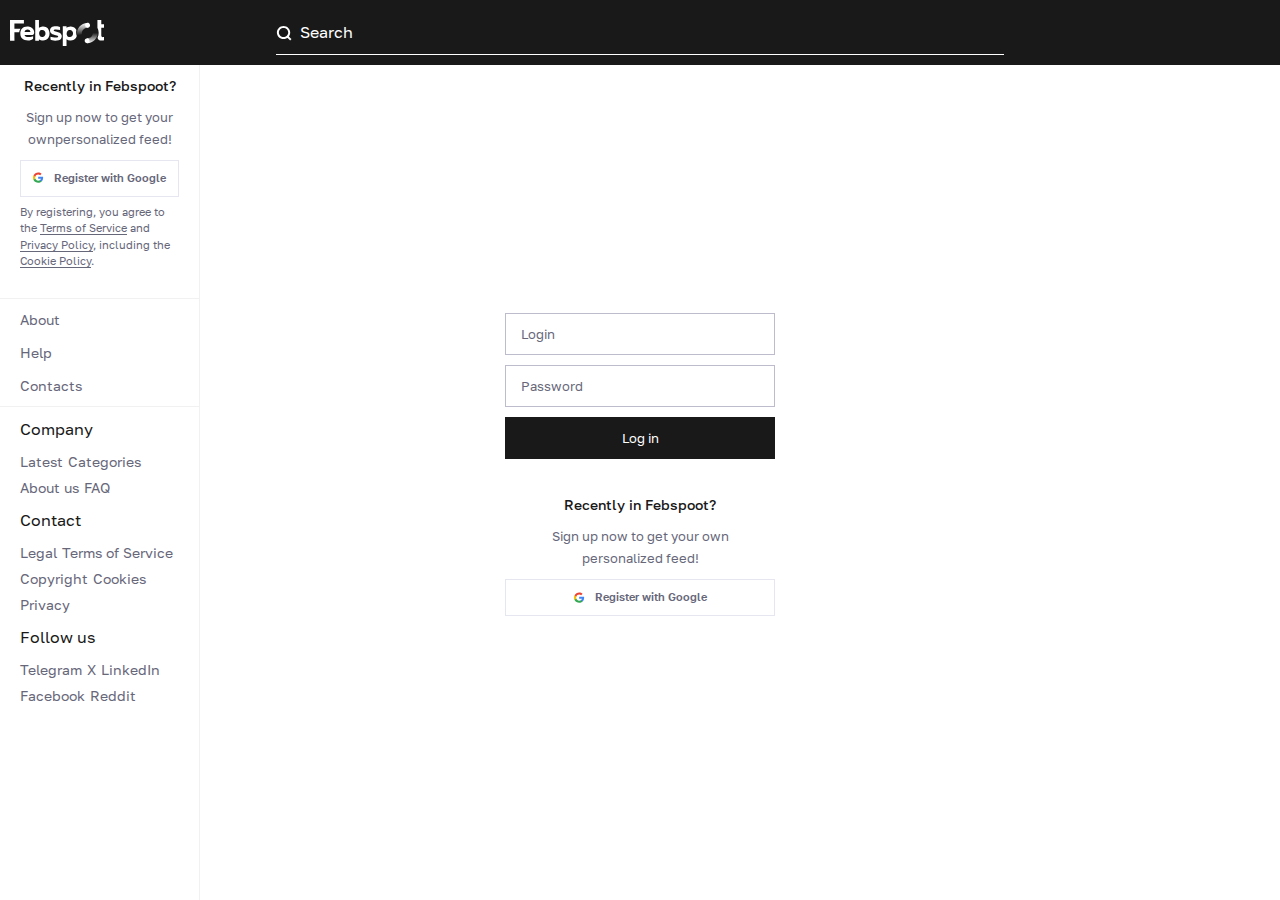
==== login.html @ 8e6cb20e "Add files via upload" ====
<!doctype html>
<html lang="en">

<head>
    <meta charset="UTF-8">
    <meta name="viewport" content="width=device-width,initial-scale=1">
    <title>Login</title>
    <link rel="icon" type="image/x-icon" href="b16eb7ffe5e3a960e2a5.ico">
    <meta name="msapplication-TileColor" content="#da532c">
    <meta name="theme-color" content="#ffffff">
    <script defer="defer" src="login.js"></script>
    <link href="main.css" rel="stylesheet">
</head>

<body class="screen-page">
    <header class="header">
        <div class="container">
            <div class="header__body"><a class="header__logo" href="/" title="Febspot"><img
                        src="1afcc988f46748dfe86b.svg" alt="Febspot"></a>
                <form class="search header__search" title="Search"><img class="search__icon"
                        src="3fe6dd05ca0e78d6ff20.svg" alt="Febspot"> <input class="search__input" placeholder="Search">
                </form><button class="hamburger-button header__hamburger" title="Menu"><span
                        class="hamburger-line"></span> <span class="hamburger-line"></span> <span
                        class="hamburger-line"></span></button>
            </div>
        </div>
    </header>
    <aside class="aside">
        <div class="navigation aside__top">
            <div class="aside-info navigation__aside-info">
                <div class="login__recently">Recently in Febspoot?</div>
                <div class="login__text">Sign up now to get your own<br>personalized feed!</div><a
                    class="login__google-button google-button" style="margin-bottom:7px" href="#"><img
                        src="ae8997929dcc226d8d52.svg" alt="Google"> <span>Register with Google</span></a>
                <div class="comments-alert__info">By registering, you agree to the <a href="#">Terms of Service</a> and
                    <a href="">Privacy Policy</a>, including the <a href="#">Cookie Policy</a>.</div>
            </div>
        </div>
        <div class="aside__middle"><a href="/about">About</a> <a href="/help">Help</a> <a href="/contacts">Contacts</a>
        </div>
        <div class="aside-bottom aside__bottom">
            <div class="aside-bottom__block">
                <div class="aside-bottom__top">Company</div>
                <ul>
                    <li><a href="/latest">Latest</a></li>
                    <li><a href="/categories">Categories</a></li>
                    <li><a href="/about">About us</a></li>
                    <li><a href="/faq">FAQ</a></li>
                </ul>
            </div>
            <div class="aside-bottom__block">
                <div class="aside-bottom__top">Contact</div>
                <ul>
                    <li><a href="/legal">Legal</a></li>
                    <li><a href="/service">Terms of Service</a></li>
                    <li><a href="/copyright">Copyright</a></li>
                    <li><a href="/cookies">Cookies</a></li>
                    <li><a href="/privacy">Privacy</a></li>
                </ul>
            </div>
            <div class="aside-bottom__block">
                <div class="aside-bottom__top">Follow us</div>
                <ul>
                    <li><a target="_blank" href="/Telegram">Telegram</a></li>
                    <li><a target="_blank" href="/X">X</a></li>
                    <li><a target="_blank" href="/LinkedIn">LinkedIn</a></li>
                    <li><a target="_blank" href="/Facebook">Facebook</a></li>
                    <li><a target="_blank" href="/Reddit">Reddit</a></li>
                </ul>
            </div>
        </div>
    </aside>
    <main>
        <form class="login">
            <div class="login__form"><input placeholder="Login" class="login__input" required>
                <div class="input__inner"><input type="password" placeholder="Password" required class="login__input">
                    <svg class="input__eye" width="14" height="11" viewBox="0 0 14 11" fill="none"
                        xmlns="http://www.w3.org/2000/svg">
                        <path
                            d="M0 5.4375C0 5.4375 2.625 0.625 7 0.625C11.375 0.625 14 5.4375 14 5.4375C14 5.4375 11.375 10.25 7 10.25C2.625 10.25 0 5.4375 0 5.4375ZM7 8.5C7.81223 8.5 8.59118 8.17734 9.16551 7.60301C9.73984 7.02868 10.0625 6.24973 10.0625 5.4375C10.0625 4.62527 9.73984 3.84632 9.16551 3.27199C8.59118 2.69766 7.81223 2.375 7 2.375C6.18777 2.375 5.40882 2.69766 4.83449 3.27199C4.26016 3.84632 3.9375 4.62527 3.9375 5.4375C3.9375 6.24973 4.26016 7.02868 4.83449 7.60301C5.40882 8.17734 6.18777 8.5 7 8.5V8.5Z"
                            fill="#464646" />
                    </svg></div><button class="login__button black-button">Log in</button>
            </div>
            <div class="login__recently">Recently in Febspoot?</div>
            <div class="login__text">Sign up now to get your own<br>personalized feed!</div><a
                class="login__google-button google-button" href="#"><img src="ae8997929dcc226d8d52.svg" alt="Google">
                <span>Register with Google</span></a>
        </form>
    </main>
    <div class="search-list container">
        <ul class="search-list__item">
            <li><a class="search-list__link" href="#asd">Statistical Analytics Career</a></li>
        </ul>
    </div>
</body>

</html>
---- main.css ----
/*! normalize.css v8.0.1 | MIT License | github.com/necolas/normalize.css */

/* Document
   ========================================================================== */

/**
 * 1. Correct the line height in all browsers.
 * 2. Prevent adjustments of font size after orientation changes in iOS.
 */

html {
  line-height: 1.15;
  /* 1 */
  -webkit-text-size-adjust: 100%;
  /* 2 */
}

/* Sections
   ========================================================================== */

/**
 * Remove the margin in all browsers.
 */

body {
  margin: 0;
}

/**
 * Render the `main` element consistently in IE.
 */

main {
  display: block;
}

/**
 * Correct the font size and margin on `h1` elements within `section` and
 * `article` contexts in Chrome, Firefox, and Safari.
 */

h1 {
  font-size: 2em;
  margin: 0.67em 0;
}

/* Grouping content
   ========================================================================== */

/**
 * 1. Add the correct box sizing in Firefox.
 * 2. Show the overflow in Edge and IE.
 */

hr {
  box-sizing: content-box;
  /* 1 */
  height: 0;
  /* 1 */
  overflow: visible;
  /* 2 */
}

/**
 * 1. Correct the inheritance and scaling of font size in all browsers.
 * 2. Correct the odd `em` font sizing in all browsers.
 */

pre {
  font-family: monospace, monospace;
  /* 1 */
  font-size: 1em;
  /* 2 */
}

/* Text-level semantics
   ========================================================================== */

/**
 * Remove the gray background on active links in IE 10.
 */

a {
  background-color: transparent;
}

/**
 * 1. Remove the bottom border in Chrome 57-
 * 2. Add the correct text decoration in Chrome, Edge, IE, Opera, and Safari.
 */

abbr[title] {
  border-bottom: none;
  /* 1 */
  text-decoration: underline;
  /* 2 */
  text-decoration: underline dotted;
  /* 2 */
}

/**
 * Add the correct font weight in Chrome, Edge, and Safari.
 */

b,
strong {
  font-weight: bolder;
}

/**
 * 1. Correct the inheritance and scaling of font size in all browsers.
 * 2. Correct the odd `em` font sizing in all browsers.
 */

code,
kbd,
samp {
  font-family: monospace, monospace;
  /* 1 */
  font-size: 1em;
  /* 2 */
}

/**
 * Add the correct font size in all browsers.
 */

small {
  font-size: 80%;
}

/**
 * Prevent `sub` and `sup` elements from affecting the line height in
 * all browsers.
 */

sub,
sup {
  font-size: 75%;
  line-height: 0;
  position: relative;
  vertical-align: baseline;
}

sub {
  bottom: -0.25em;
}

sup {
  top: -0.5em;
}

/* Embedded content
   ========================================================================== */

/**
 * Remove the border on images inside links in IE 10.
 */

img {
  border-style: none;
}

/* Forms
   ========================================================================== */

/**
 * 1. Change the font styles in all browsers.
 * 2. Remove the margin in Firefox and Safari.
 */

button,
input,
optgroup,
select,
textarea {
  font-family: inherit;
  /* 1 */
  font-size: 100%;
  /* 1 */
  line-height: 1.15;
  /* 1 */
  margin: 0;
  /* 2 */
}

/**
 * Show the overflow in IE.
 * 1. Show the overflow in Edge.
 */

button,
input {
  /* 1 */
  overflow: visible;
}

/**
 * Remove the inheritance of text transform in Edge, Firefox, and IE.
 * 1. Remove the inheritance of text transform in Firefox.
 */

button,
select {
  /* 1 */
  text-transform: none;
}

/**
 * Correct the inability to style clickable types in iOS and Safari.
 */

button,
[type="button"],
[type="reset"],
[type="submit"] {
  -webkit-appearance: button;
}

/**
 * Remove the inner border and padding in Firefox.
 */

button::-moz-focus-inner,
[type="button"]::-moz-focus-inner,
[type="reset"]::-moz-focus-inner,
[type="submit"]::-moz-focus-inner {
  border-style: none;
  padding: 0;
}

/**
 * Restore the focus styles unset by the previous rule.
 */

button:-moz-focusring,
[type="button"]:-moz-focusring,
[type="reset"]:-moz-focusring,
[type="submit"]:-moz-focusring {
  outline: 1px dotted ButtonText;
}

/**
 * Correct the padding in Firefox.
 */

fieldset {
  padding: 0.35em 0.75em 0.625em;
}

/**
 * 1. Correct the text wrapping in Edge and IE.
 * 2. Correct the color inheritance from `fieldset` elements in IE.
 * 3. Remove the padding so developers are not caught out when they zero out
 *    `fieldset` elements in all browsers.
 */

legend {
  box-sizing: border-box;
  /* 1 */
  color: inherit;
  /* 2 */
  display: table;
  /* 1 */
  max-width: 100%;
  /* 1 */
  padding: 0;
  /* 3 */
  white-space: normal;
  /* 1 */
}

/**
 * Add the correct vertical alignment in Chrome, Firefox, and Opera.
 */

progress {
  vertical-align: baseline;
}

/**
 * Remove the default vertical scrollbar in IE 10+.
 */

textarea {
  overflow: auto;
}

/**
 * 1. Add the correct box sizing in IE 10.
 * 2. Remove the padding in IE 10.
 */

[type="checkbox"],
[type="radio"] {
  box-sizing: border-box;
  /* 1 */
  padding: 0;
  /* 2 */
}

/**
 * Correct the cursor style of increment and decrement buttons in Chrome.
 */

[type="number"]::-webkit-inner-spin-button,
[type="number"]::-webkit-outer-spin-button {
  height: auto;
}

/**
 * 1. Correct the odd appearance in Chrome and Safari.
 * 2. Correct the outline style in Safari.
 */

[type="search"] {
  -webkit-appearance: textfield;
  /* 1 */
  outline-offset: -2px;
  /* 2 */
}

/**
 * Remove the inner padding in Chrome and Safari on macOS.
 */

[type="search"]::-webkit-search-decoration {
  -webkit-appearance: none;
}

/**
 * 1. Correct the inability to style clickable types in iOS and Safari.
 * 2. Change font properties to `inherit` in Safari.
 */

::-webkit-file-upload-button {
  -webkit-appearance: button;
  /* 1 */
  font: inherit;
  /* 2 */
}

/* Interactive
   ========================================================================== */

/*
 * Add the correct display in Edge, IE 10+, and Firefox.
 */

details {
  display: block;
}

/*
 * Add the correct display in all browsers.
 */

summary {
  display: list-item;
}

/* Misc
   ========================================================================== */

/**
 * Add the correct display in IE 10+.
 */

template {
  display: none;
}

/**
 * Add the correct display in IE 10.
 */

[hidden] {
  display: none;
}

@font-face {
  font-family: "GolosText";
  src: url(4e8052f6741485a9873c.woff2) format("woff2"), url(355d178e50e087791620.woff) format("woff");
  font-weight: 400
}

@font-face {
  font-family: "GolosText";
  src: url(ef799175be0d49b718af.woff2) format("woff2"), url(9fae411c85fabc3f3124.woff) format("woff");
  font-weight: 500
}

@font-face {
  font-family: "GolosText";
  src: url(cda862655b279a965bd2.woff2) format("woff2"), url(3c7489031b788520c7f7.woff) format("woff");
  font-weight: 600
}

@font-face {
  font-family: "GolosText";
  src: url(4bd8a676518f7758e38c.woff2) format("woff2"), url(dac9e96919316f0f5a47.woff) format("woff");
  font-weight: 700
}

a {
  color: inherit;
  text-decoration: none
}

ul {
  list-style: none;
  padding: 0;
  margin: 0
}

video {
  max-width: 100%;
  width: 100%
}

button {
  background-color: rgba(0, 0, 0, 0);
  cursor: pointer;
  border: none
}

input,
textarea {
  font-family: inherit;
  resize: none
}

*,
*::before,
*::after {
  box-sizing: border-box
}

:root {
  --base-rich-black: #191919;
  --cristal-white: #fff;
  --brandbook: #f22a52;
  --gray-20: #f1f1f1;
  --gray-30: #e6e6f0;
  --gray-40: #bcbccc;
  --gray-50: #9393a3;
  --gray-60: #67677a;
  --gray-70: #202327;
  --header-h: 50px
}

@media screen and (min-width: 991px) {
  :root {
    --header-h: 65px
  }
}

html,
body {
  min-height: 100%
}

body {
  overflow-x: hidden;
  font-family: "GolosText";
  color: var(--base-rich-black);
  line-height: 1.5;
  min-height: 100vh;
  opacity: 0;
  transition: all .1s ease
}

@media screen and (max-width: 991px) {
  body {
    display: flex;
    flex-direction: column
  }
}

@media screen and (min-width: 991px) {
  body {
    display: grid;
    align-items: start;
    grid-template-columns: 200px minmax(auto, 728px) 200px;
    grid-template-rows: auto auto;
    align-content: start;
    grid-template-areas: "header header header" "aside main as";
    justify-content: space-between
  }
}

@media screen and (min-width: 991px) {
  body::before {
    content: "";
    position: fixed;
    top: 0;
    left: 0;
    width: 100%;
    height: 100%;
    background-color: #191919;
    z-index: 13;
    opacity: 0;
    visibility: hidden
  }

  body.darken::before {
    opacity: .5;
    visibility: visible
  }
}

body.loaded {
  opacity: 1
}

main {
  grid-area: main
}

@media screen and (max-width: 991px) {
  main {
    padding: 0 10px
  }
}

.screen-page main {
  margin: auto
}

.container {
  padding: 0px 10px
}

.red-button {
  padding: 5px 10px;
  background: var(--brandbook);
  color: var(--cristal-white);
  font-size: 14px;
  font-weight: 500;
  border: 2px solid var(--brandbook);
  transition: all .3s ease
}

.red-button:hover {
  background: rgba(0, 0, 0, 0);
  color: var(--brandbook)
}

@media screen and (min-width: 991px) {
  .red-button {
    font-size: 16px
  }
}

.tr-button {
  padding: 3px 8px;
  border: 1px solid var(--brandbook);
  font-size: 12px;
  font-weight: 500;
  color: var(--brandbook);
  transition: all .3s ease;
  cursor: pointer;
  line-height: 1.6666666667
}

.tr-button:hover {
  background-color: var(--brandbook);
  color: var(--cristal-white)
}

.google-button {
  background: var(--cristal-white);
  padding: 6px 13px;
  display: flex;
  gap: 10px;
  font-size: 11px;
  font-weight: 600;
  align-items: center;
  color: var(--gray-60);
  justify-content: center;
  transition: all .3s ease
}

.google-button:hover {
  background-color: rgba(48, 48, 48, .0392156863);
  box-shadow: 0 1px 2px 0 rgba(60, 64, 67, .3), 0px 1px 3px 1px rgba(60, 64, 67, .15)
}

.hamburger-button {
  width: 20px;
  height: 20px;
  background: none;
  border: none;
  padding: 0;
  cursor: pointer;
  display: flex;
  flex-direction: column;
  justify-content: space-between;
  align-items: center;
  gap: 6px;
  padding: 2px 0
}

.hamburger-line {
  width: 18px;
  height: 2px;
  background-color: var(--cristal-white);
  transition: .3s ease
}

.hamburger-button.active .hamburger-line:nth-child(1) {
  transform: translateY(7px) rotate(45deg)
}

.hamburger-button.active .hamburger-line:nth-child(2) {
  opacity: 0
}

.hamburger-button.active .hamburger-line:nth-child(3) {
  transform: translateY(-7px) rotate(-45deg)
}

.header {
  background: var(--base-rich-black);
  min-height: var(--header-h);
  overflow: hidden;
  display: flex;
  align-items: center;
  grid-area: header;
  position: sticky;
  top: 0;
  left: 0;
  z-index: 14
}

.header>.container {
  flex-grow: 1
}

.header__body {
  display: flex;
  justify-content: space-between;
  align-items: center
}

@media screen and (min-width: 991px) {
  .header__body {
    display: grid;
    grid-template-columns: 100px 728px 100px
  }
}

.header__logo {
  width: 93px;
  display: flex;
  align-items: center
}

@media screen and (max-width: 991px) {
  .header__logo {
    transition: all .3s ease
  }

  .header__logo img {
    max-width: 100%
  }

  .active .header__logo {
    width: 0
  }
}

@media screen and (min-width: 991px) {
  .header__logo {
    width: 100px
  }
}

@media screen and (min-width: 991px) {
  .header__hamburger {
    display: none
  }
}

.header__login {
  color: var(--cristal-white)
}

@media screen and (max-width: 991px) {
  .header__login {
    display: none
  }
}

@media screen and (min-width: 991px) {
  .header__login {
    justify-self: end;
    padding: 8px 20px;
    font-size: 16px
  }
}

@media screen and (max-width: 991px) {
  .search {
    position: absolute;
    left: 127px;
    right: 54px;
    transition: all .3s ease
  }

  .active .search {
    left: 10px
  }
}

@media screen and (min-width: 991px) {
  .search {
    position: relative
  }
}

.search__icon {
  position: absolute;
  top: 50%;
  left: 0;
  transform: translateY(-50%);
  pointer-events: none
}

.search__input {
  background-color: rgba(0, 0, 0, 0);
  outline: none;
  border: none;
  width: 100%;
  max-width: 100%;
  height: 35px;
  padding: 0 10px 0 24px;
  border-bottom: 1px solid var(--cristal-white);
  border-radius: 0
}

@media screen and (min-width: 991px) {
  .search__input {
    font-size: 16px;
    height: 45px
  }
}

.search__input::placeholder {
  color: var(--cristal-white)
}

.search-list {
  background: var(--cristal-white);
  z-index: 15;
  opacity: 0;
  visibility: hidden;
  position: fixed;
  top: var(--header-h);
  left: 0;
  right: 0;
  bottom: 0;
  width: 100vw;
  height: calc(100vh - var(--header-h));
  max-height: calc(100vh - var(--header-h));
  overflow: auto;
  transition: .3s ease;
  padding: 8px 10px
}

.search-list.active {
  visibility: visible;
  opacity: 1
}

@media screen and (min-width: 991px) {
  .search-list {
    max-width: 728px;
    left: 50%;
    transform: translateX(-50%);
    height: auto;
    min-height: auto;
    bottom: auto
  }
}

.search-list__item {
  list-style: none;
  margin: 0;
  padding: 0
}

.search-list__item li {
  padding: 8px 0
}

.search-list__link {
  font-size: 16px;
  text-decoration: none;
  color: inherit
}

.aside {
  padding: 10px 0px;
  grid-area: aside
}

@media screen and (max-width: 991px) {
  .aside {
    background: var(--cristal-white);
    position: fixed;
    z-index: 14;
    top: var(--header-h);
    right: 100%;
    width: 100vw;
    height: calc(100vh - var(--header-h));
    transition: all .3s ease;
    overflow: auto
  }

  .aside.active {
    right: 0
  }
}

@media screen and (min-width: 991px) {
  .aside {
    border-right: 1px solid var(--gray-20);
    padding-bottom: 0px;
    position: sticky;
    left: 0;
    top: var(--header-h);
    height: calc(100vh - var(--header-h));
    overflow: auto
  }

  .screen-page .aside {
    overflow: auto;
    max-height: calc(100vh - var(--header-h));
    min-height: calc(100vh - var(--header-h))
  }
}

.aside__top {
  margin-bottom: 10px
}

.aside__middle {
  padding: 0px 20px 10px 20px;
  display: grid;
  gap: 12px;
  border-bottom: 1px solid var(--gray-20);
  margin-bottom: 10px
}

.aside__middle a {
  font-size: 14px;
  color: var(--gray-60);
  transition: all .3s ease
}

.aside__middle a:hover {
  color: var(--base-rich-black)
}

.aside::-webkit-scrollbar {
  width: 5px
}

.navigation {
  padding: 0 20px 15px 20px;
  border-bottom: 1px solid var(--gray-20)
}

.navigation__aside-info {
  max-width: 300px
}

.navigation__list {
  display: grid;
  gap: 20px;
  color: inherit
}

.navigation__list a {
  transition: all .3s ease
}

.navigation__list a:hover {
  opacity: .7
}

.aside-info {
  display: grid;
  margin-bottom: 13px
}

.aside-info__row {
  display: flex;
  gap: 15px;
  align-items: center
}

.aside-info__row img {
  width: 22px;
  height: 22px;
  object-fit: cover;
  border-radius: 50%
}

.aside-info__name {
  font-size: 16px;
  font-weight: 500
}

.aside-info__move {
  font-size: 11px;
  color: var(--brandbook);
  text-decoration: none
}

.aside-bottom {
  padding: 0 20px;
  display: grid;
  gap: 10px
}

.aside-bottom__block ul {
  display: flex;
  gap: 5px;
  flex-wrap: wrap;
  color: var(--gray-60);
  font-size: 14px;
  transition: all .3s ease
}

.aside-bottom__block ul a:hover {
  color: var(--base-rich-black)
}

.aside-bottom__top {
  font-size: 16px;
  margin-bottom: 10px
}

.interaction {
  border-bottom: 2px solid var(--gray-30);
  display: flex;
  position: sticky;
  top: var(--header-h);
  background-color: var(--cristal-white);
  z-index: 11;
  left: 0
}

@media screen and (min-width: 991px) {
  .interaction {
    margin: 0 -1px
  }
}

.interaction__link {
  font-size: 14px;
  font-weight: 500;
  padding: 10px 12px;
  margin-bottom: -1px;
  transition: all .3s ease;
  border-bottom: 1px solid rgba(0, 0, 0, 0)
}

@media screen and (min-width: 991px) {
  .interaction__link {
    padding: 10px 20px;
    font-size: 16px
  }
}

.interaction__link.active {
  border-bottom: 1px solid currentColor
}

.interaction__add {
  display: flex;
  margin-left: auto;
  align-self: center;
  gap: 7px;
  align-items: center
}

.interaction__icon {
  align-self: center;
  line-height: 1
}

@media screen and (max-width: 991px) {
  .interaction__icon {
    display: none
  }
}

.preview {
  padding-top: 16px;
  padding-bottom: 16px;
  border-bottom: 1px solid var(--gray-20)
}

@media screen and (min-width: 991px) {
  .preview {
    padding-left: 53px
  }
}

.preview__top {
  display: flex;
  align-items: center;
  margin-bottom: 10px
}

@media screen and (min-width: 991px) {
  .preview__top {
    align-items: start;
    margin-bottom: -6px;
    margin-left: -53px
  }
}

.preview__user {
  display: flex;
  gap: 8px;
  align-items: center
}

@media screen and (min-width: 991px) {
  .preview__user {
    gap: 13px;
    align-items: start
  }
}

.preview__img {
  border-radius: 50%;
  width: 30px;
  height: 30px;
  object-fit: contain;
  border: 1px solid var(--base-rich-black)
}

@media screen and (min-width: 991px) {
  .preview__img {
    width: 40px;
    height: 40px
  }
}

.preview__name {
  font-size: 14px;
  font-weight: 500
}

@media screen and (min-width: 991px) {
  .preview__name {
    font-size: 17px
  }
}

.preview__tick {
  margin-left: 8px
}

@media screen and (min-width: 991px) {
  .preview__tick {
    margin-top: 5px
  }
}

.preview__date {
  margin: 0 16px;
  font-size: 12px;
  color: var(--gray-50)
}

@media screen and (min-width: 991px) {
  .preview__date {
    margin: 5px 16px 0 16px
  }
}

@media screen and (max-width: 991px) {
  .preview__btn {
    margin-left: auto
  }
}

.preview__info {
  margin-bottom: 10px;
  display: flex;
  flex-direction: column;
  align-items: start
}

.preview__title {
  font-size: 14px;
  font-weight: 500;
  line-height: 1.5714285714;
  margin-bottom: 5px
}

.preview__text {
  font-size: 14px;
  line-height: 1.5714285714;
  display: inline-block
}

.preview__more {
  color: var(--gray-50);
  text-decoration: underline;
  display: inline
}

.preview__video {
  margin-bottom: 10px
}

@media screen and (min-width: 991px) {
  .preview__video {
    margin-left: auto;
    display: block;
    width: 674px;
    height: 379px
  }
}

.preview__row {
  display: flex;
  justify-content: space-between;
  gap: 16px
}

@media screen and (min-width: 991px) {
  .preview__row {
    margin-left: auto;
    gap: 20px
  }
}

.preview__sample {
  display: grid;
  gap: 6px;
  flex-grow: 1;
  align-self: start
}

@media screen and (min-width: 991px) {
  .preview__sample {
    display: flex;
    align-items: center;
    gap: 10px
  }
}

.preview__bar {
  background: var(--gray-20);
  border: 1px solid var(--gray-30);
  padding: 2px;
  display: flex
}

@media screen and (min-width: 991px) {
  .preview__bar {
    width: 100%
  }
}

.preview__fill {
  width: 100%;
  background: var(--brandbook);
  height: 8px
}

.preview__views {
  font-size: 12px;
  font-weight: 500;
  line-height: 1.6666666667;
  color: var(--gray-40)
}

@media screen and (min-width: 991px) {
  .preview__views {
    flex-shrink: 0;
    font-weight: 400;
    font-size: 14px
  }
}

.preview-actions {
  display: flex;
  gap: 18px;
  align-items: center
}

@media screen and (min-width: 991px) {
  .preview-actions {
    gap: 10px
  }
}

.preview-actions__item {
  display: flex;
  flex-direction: column;
  align-items: center;
  gap: 4px
}

@media screen and (min-width: 991px) {
  .preview-actions__item {
    flex-direction: row;
    gap: 9px
  }
}

.preview-actions__icon {
  width: 16px
}

.preview-actions__text {
  font-size: 12px;
  line-height: 1.6666666667;
  opacity: .5;
  transition: all .3s ease
}

.preview-actions__item:hover .preview-actions__text {
  opacity: 1
}

@media screen and (min-width: 991px) {
  .preview-actions__text {
    font-size: 14px
  }
}

.share {
  position: relative;
  cursor: pointer
}

.share:hover .share__list {
  opacity: 1;
  visibility: visible
}

.share__list {
  position: absolute;
  top: 100%;
  left: 50%;
  transform: translateX(-50%);
  border: 1px solid var(--gray-20);
  padding: 10px;
  opacity: 0;
  visibility: hidden;
  display: grid;
  gap: 8px;
  background: var(--cristal-white);
  transition: .3s ease
}

.share__action {
  transition: opacity .3s ease;
  display: flex;
  white-space: nowrap;
  gap: 10px;
  font-size: 16px
}

.share__action:hover {
  opacity: 50%
}

.share__action:nth-child(1) {
  border-bottom: 1px solid var(--gray-20);
  padding-bottom: 10px
}

.post {
  padding-left: 0;
  padding-top: 0;
  border: none;
  padding-bottom: 10px
}

@media screen and (min-width: 991px) {
  .post {
    padding-top: 25px;
    padding-top: 20px
  }
}

.post__top {
  margin-left: 0;
  margin-bottom: 10px;
  align-items: center
}

.post__row {
  margin-bottom: 10px
}

.post__user {
  align-items: center
}

.post__tick {
  margin-top: 0
}

.post__date {
  margin-top: 0
}

.post__info {
  margin-bottom: 0;
  display: inline
}

@media screen and (max-width: 991px) {
  .post__video {
    width: calc(100% + 20px);
    max-width: none;
    margin: 0 -10px 10px -10px;
    min-height: 490px;
    object-fit: cover
  }
}

@media screen and (min-width: 991px) {
  .post__video {
    height: 408px;
    width: 100%
  }
}

.annotate {
  position: relative;
  margin-bottom: 10px
}

@media screen and (min-width: 991px) {
  .annotate {
    margin-bottom: 20px
  }
}

.annotate__body {
  border: 1px solid var(--gray-40)
}

.annotate__input {
  padding: 10px;
  border: none;
  width: 100%;
  height: auto;
  display: block;
  position: relative;
  z-index: 10;
  outline: none
}

.annotate__row {
  padding: 10px;
  display: none;
  justify-content: flex-end;
  gap: 10px;
  position: relative
}

.annotate__row::before {
  content: "";
  position: absolute;
  top: 0;
  left: 50%;
  transform: translateX(-50%);
  background: var(--gray-30);
  height: 1px;
  width: calc(100% - 20px)
}

.annotate__cancel {
  padding: 3px 13px;
  color: var(--gray-50);
  line-height: 1.6666666667;
  border: none
}

.annotate__button {
  padding: 3px 13px
}

.annotate-nosign {
  position: relative
}

.annotate-nosign__input {
  background: var(--gray-20);
  border: 1px solid var(--gray-30);
  font-size: 14px;
  padding: 15px 10px;
  height: 52px;
  resize: none;
  width: 100%
}

.annotate-nosign__input::placeholder {
  color: var(--gray-40);
  font-size: inherit
}

.annotate-nosign__button {
  position: absolute;
  right: 10px;
  top: 50%;
  transform: translateY(-50%)
}

.annotate-nosign__button:hover {
  background: var(--cristal-white) !important
}

.comments {
  margin-bottom: 10px
}

@media screen and (min-width: 991px) {
  .comments {
    margin-bottom: 40px
  }
}

.comments__top {
  color: var(--gray-70);
  font-size: 14px;
  font-weight: 500;
  line-height: 1.5714285714;
  margin-bottom: 16px
}

.comments__items {
  display: grid;
  gap: 20px
}

.comments__text {
  padding-left: 38px
}

@media screen and (min-width: 991px) {
  .comments__text {
    padding-left: 43px
  }
}

.comments__user {
  width: 30px !important;
  height: 30px !important
}

.comments-alert {
  padding: 10px;
  border: 1px solid var(--gray-30);
  padding: 10px;
  position: relative
}

@media screen and (min-width: 991px) {
  .comments-alert {
    padding: 20px
  }
}

.comments-alert__title {
  text-align: center;
  font-size: 14px;
  font-weight: 500;
  line-height: 1.5714285714
}

@media screen and (min-width: 991px) {
  .comments-alert__title {
    text-align: left
  }

  .comments-alert__title br {
    display: none
  }
}

.comments-alert__text {
  text-align: center;
  font-size: 13px;
  color: var(--gray-60);
  text-align: center;
  margin-bottom: 7px;
  line-height: 1.6923076923
}

@media screen and (min-width: 991px) {
  .comments-alert__text {
    margin-bottom: 10px;
    text-align: left
  }
}

.comments-alert__button {
  width: 100%;
  margin: 0 auto;
  margin-bottom: 10px;
  border: 1px solid var(--gray-30);
  max-width: 360px
}

@media screen and (min-width: 991px) {
  .comments-alert__button {
    max-width: 230px;
    position: absolute;
    top: 20px;
    right: 20px
  }
}

.comments-alert__info {
  font-size: 11px;
  color: var(--gray-60);
  text-align: center
}

.comments-alert__info a {
  border-bottom: 1px solid currentColor
}

@media screen and (min-width: 991px) {
  .comments-alert__info {
    text-align: left
  }
}

.login {
  margin-bottom: 36px
}

.login__form {
  display: grid;
  gap: 10px;
  margin-bottom: 35px
}

.login__input {
  height: 42px;
  padding: 0 15px;
  font-size: 13px;
  line-height: 1.6923076923;
  border: 1px solid var(--gray-40);
  width: 270px
}

.login__input::placeholder {
  color: var(--gray-60)
}

.login__input:invalid~.input__eye {
  display: none
}

.login__input:user-invalid~.input__eye {
  display: none
}

.login__input:user-invalid {
  border-color: var(--brandbook)
}

.login__recently {
  font-size: 14px;
  font-weight: 500;
  text-align: center;
  margin-bottom: 10px
}

.login__text {
  text-align: center;
  color: var(--gray-60);
  line-height: 1.6923076923;
  margin-bottom: 10px;
  font-size: 13px
}

.screen-page aside .login__text br {
  display: none
}

.login__google-button {
  border: 1px solid var(--gray-30);
  padding: 9px
}

.black-button {
  font-size: 13px;
  line-height: 1.6923076923;
  text-align: center;
  background: var(--base-rich-black);
  color: var(--cristal-white);
  min-height: 42px
}

.input__inner {
  position: relative
}

.input__eye {
  position: absolute;
  top: 50%;
  right: 20px;
  transform: translateY(-50%)
}

.post__more {
  cursor: pointer
}
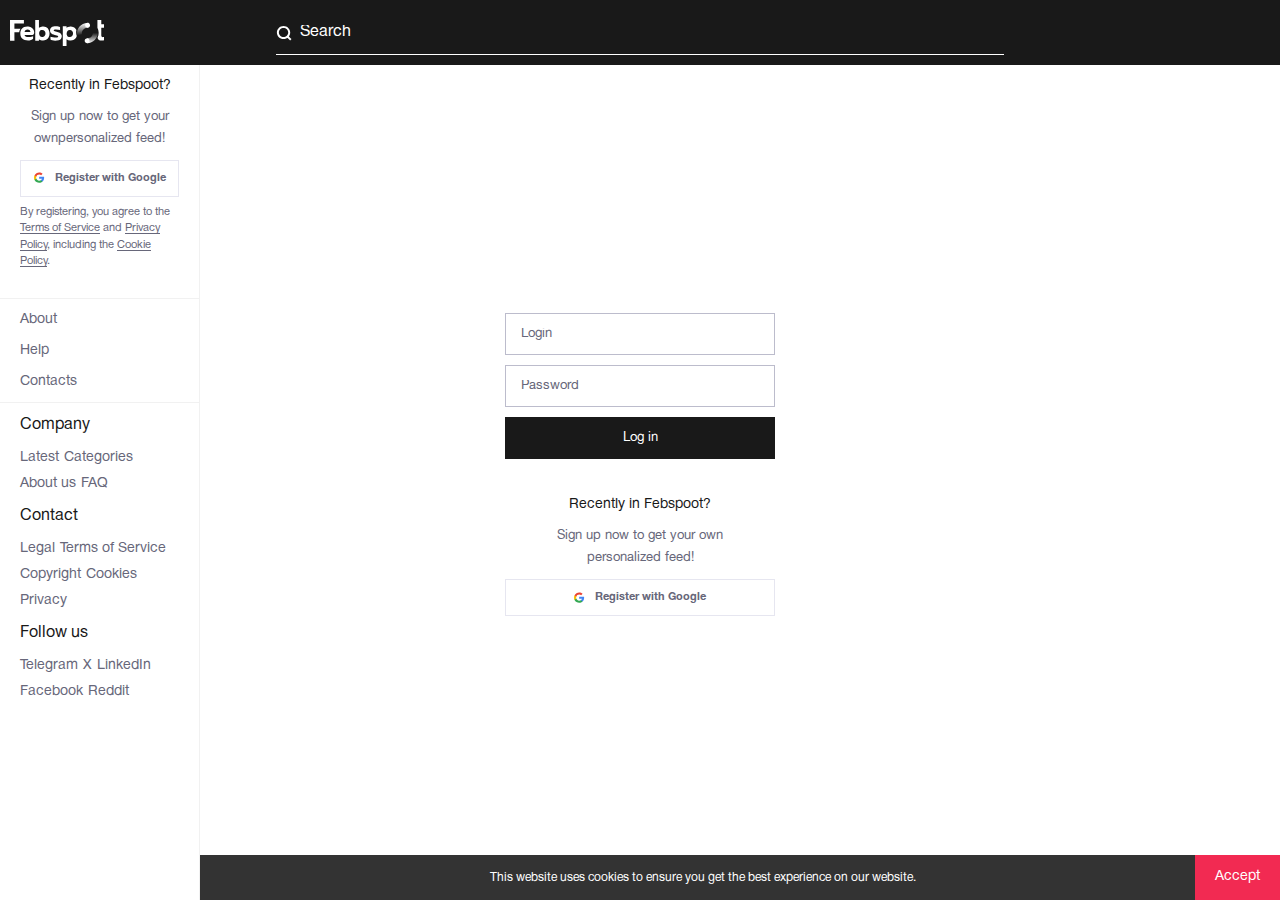
==== commit 1ab92378: "Add files via upload" ====
--- a/login.html
+++ b/login.html
@@ -86,12 +86,17 @@
                 class="login__google-button google-button" href="#"><img src="ae8997929dcc226d8d52.svg" alt="Google">
                 <span>Register with Google</span></a>
         </form>
+        <div class="main__copy">© 2024 Febspot. All Rights Reserved.</div>
     </main>
     <div class="search-list container">
         <ul class="search-list__item">
             <li><a class="search-list__link" href="#asd">Statistical Analytics Career</a></li>
         </ul>
     </div>
+    <div id="cookieAlert" class="cookie-alert">
+        <p>This website uses cookies to ensure you get the best experience on our website.</p><button
+            id="acceptCookies">Accept</button>
+    </div>
 </body>
 
 </html>--- a/main.css
+++ b/main.css
@@ -9,10 +9,8 @@
  */
 
 html {
-  line-height: 1.15;
-  /* 1 */
-  -webkit-text-size-adjust: 100%;
-  /* 2 */
+  line-height: 1.15; /* 1 */
+  -webkit-text-size-adjust: 100%; /* 2 */
 }
 
 /* Sections
@@ -53,12 +51,9 @@
  */
 
 hr {
-  box-sizing: content-box;
-  /* 1 */
-  height: 0;
-  /* 1 */
-  overflow: visible;
-  /* 2 */
+  box-sizing: content-box; /* 1 */
+  height: 0; /* 1 */
+  overflow: visible; /* 2 */
 }
 
 /**
@@ -67,10 +62,8 @@
  */
 
 pre {
-  font-family: monospace, monospace;
-  /* 1 */
-  font-size: 1em;
-  /* 2 */
+  font-family: monospace, monospace; /* 1 */
+  font-size: 1em; /* 2 */
 }
 
 /* Text-level semantics
@@ -90,12 +83,9 @@
  */
 
 abbr[title] {
-  border-bottom: none;
-  /* 1 */
-  text-decoration: underline;
-  /* 2 */
-  text-decoration: underline dotted;
-  /* 2 */
+  border-bottom: none; /* 1 */
+  text-decoration: underline; /* 2 */
+  text-decoration: underline dotted; /* 2 */
 }
 
 /**
@@ -115,10 +105,8 @@
 code,
 kbd,
 samp {
-  font-family: monospace, monospace;
-  /* 1 */
-  font-size: 1em;
-  /* 2 */
+  font-family: monospace, monospace; /* 1 */
+  font-size: 1em; /* 2 */
 }
 
 /**
@@ -174,14 +162,10 @@
 optgroup,
 select,
 textarea {
-  font-family: inherit;
-  /* 1 */
-  font-size: 100%;
-  /* 1 */
-  line-height: 1.15;
-  /* 1 */
-  margin: 0;
-  /* 2 */
+  font-family: inherit; /* 1 */
+  font-size: 100%; /* 1 */
+  line-height: 1.15; /* 1 */
+  margin: 0; /* 2 */
 }
 
 /**
@@ -190,8 +174,7 @@
  */
 
 button,
-input {
-  /* 1 */
+input { /* 1 */
   overflow: visible;
 }
 
@@ -201,8 +184,7 @@
  */
 
 button,
-select {
-  /* 1 */
+select { /* 1 */
   text-transform: none;
 }
 
@@ -256,18 +238,12 @@
  */
 
 legend {
-  box-sizing: border-box;
-  /* 1 */
-  color: inherit;
-  /* 2 */
-  display: table;
-  /* 1 */
-  max-width: 100%;
-  /* 1 */
-  padding: 0;
-  /* 3 */
-  white-space: normal;
-  /* 1 */
+  box-sizing: border-box; /* 1 */
+  color: inherit; /* 2 */
+  display: table; /* 1 */
+  max-width: 100%; /* 1 */
+  padding: 0; /* 3 */
+  white-space: normal; /* 1 */
 }
 
 /**
@@ -293,10 +269,8 @@
 
 [type="checkbox"],
 [type="radio"] {
-  box-sizing: border-box;
-  /* 1 */
-  padding: 0;
-  /* 2 */
+  box-sizing: border-box; /* 1 */
+  padding: 0; /* 2 */
 }
 
 /**
@@ -314,10 +288,8 @@
  */
 
 [type="search"] {
-  -webkit-appearance: textfield;
-  /* 1 */
-  outline-offset: -2px;
-  /* 2 */
+  -webkit-appearance: textfield; /* 1 */
+  outline-offset: -2px; /* 2 */
 }
 
 /**
@@ -334,10 +306,8 @@
  */
 
 ::-webkit-file-upload-button {
-  -webkit-appearance: button;
-  /* 1 */
-  font: inherit;
-  /* 2 */
+  -webkit-appearance: button; /* 1 */
+  font: inherit; /* 2 */
 }
 
 /* Interactive
@@ -378,1249 +348,4 @@
   display: none;
 }
 
-@font-face {
-  font-family: "GolosText";
-  src: url(4e8052f6741485a9873c.woff2) format("woff2"), url(355d178e50e087791620.woff) format("woff");
-  font-weight: 400
-}
-
-@font-face {
-  font-family: "GolosText";
-  src: url(ef799175be0d49b718af.woff2) format("woff2"), url(9fae411c85fabc3f3124.woff) format("woff");
-  font-weight: 500
-}
-
-@font-face {
-  font-family: "GolosText";
-  src: url(cda862655b279a965bd2.woff2) format("woff2"), url(3c7489031b788520c7f7.woff) format("woff");
-  font-weight: 600
-}
-
-@font-face {
-  font-family: "GolosText";
-  src: url(4bd8a676518f7758e38c.woff2) format("woff2"), url(dac9e96919316f0f5a47.woff) format("woff");
-  font-weight: 700
-}
-
-a {
-  color: inherit;
-  text-decoration: none
-}
-
-ul {
-  list-style: none;
-  padding: 0;
-  margin: 0
-}
-
-video {
-  max-width: 100%;
-  width: 100%
-}
-
-button {
-  background-color: rgba(0, 0, 0, 0);
-  cursor: pointer;
-  border: none
-}
-
-input,
-textarea {
-  font-family: inherit;
-  resize: none
-}
-
-*,
-*::before,
-*::after {
-  box-sizing: border-box
-}
-
-:root {
-  --base-rich-black: #191919;
-  --cristal-white: #fff;
-  --brandbook: #f22a52;
-  --gray-20: #f1f1f1;
-  --gray-30: #e6e6f0;
-  --gray-40: #bcbccc;
-  --gray-50: #9393a3;
-  --gray-60: #67677a;
-  --gray-70: #202327;
-  --header-h: 50px
-}
-
-@media screen and (min-width: 991px) {
-  :root {
-    --header-h: 65px
-  }
-}
-
-html,
-body {
-  min-height: 100%
-}
-
-body {
-  overflow-x: hidden;
-  font-family: "GolosText";
-  color: var(--base-rich-black);
-  line-height: 1.5;
-  min-height: 100vh;
-  opacity: 0;
-  transition: all .1s ease
-}
-
-@media screen and (max-width: 991px) {
-  body {
-    display: flex;
-    flex-direction: column
-  }
-}
-
-@media screen and (min-width: 991px) {
-  body {
-    display: grid;
-    align-items: start;
-    grid-template-columns: 200px minmax(auto, 728px) 200px;
-    grid-template-rows: auto auto;
-    align-content: start;
-    grid-template-areas: "header header header" "aside main as";
-    justify-content: space-between
-  }
-}
-
-@media screen and (min-width: 991px) {
-  body::before {
-    content: "";
-    position: fixed;
-    top: 0;
-    left: 0;
-    width: 100%;
-    height: 100%;
-    background-color: #191919;
-    z-index: 13;
-    opacity: 0;
-    visibility: hidden
-  }
-
-  body.darken::before {
-    opacity: .5;
-    visibility: visible
-  }
-}
-
-body.loaded {
-  opacity: 1
-}
-
-main {
-  grid-area: main
-}
-
-@media screen and (max-width: 991px) {
-  main {
-    padding: 0 10px
-  }
-}
-
-.screen-page main {
-  margin: auto
-}
-
-.container {
-  padding: 0px 10px
-}
-
-.red-button {
-  padding: 5px 10px;
-  background: var(--brandbook);
-  color: var(--cristal-white);
-  font-size: 14px;
-  font-weight: 500;
-  border: 2px solid var(--brandbook);
-  transition: all .3s ease
-}
-
-.red-button:hover {
-  background: rgba(0, 0, 0, 0);
-  color: var(--brandbook)
-}
-
-@media screen and (min-width: 991px) {
-  .red-button {
-    font-size: 16px
-  }
-}
-
-.tr-button {
-  padding: 3px 8px;
-  border: 1px solid var(--brandbook);
-  font-size: 12px;
-  font-weight: 500;
-  color: var(--brandbook);
-  transition: all .3s ease;
-  cursor: pointer;
-  line-height: 1.6666666667
-}
-
-.tr-button:hover {
-  background-color: var(--brandbook);
-  color: var(--cristal-white)
-}
-
-.google-button {
-  background: var(--cristal-white);
-  padding: 6px 13px;
-  display: flex;
-  gap: 10px;
-  font-size: 11px;
-  font-weight: 600;
-  align-items: center;
-  color: var(--gray-60);
-  justify-content: center;
-  transition: all .3s ease
-}
-
-.google-button:hover {
-  background-color: rgba(48, 48, 48, .0392156863);
-  box-shadow: 0 1px 2px 0 rgba(60, 64, 67, .3), 0px 1px 3px 1px rgba(60, 64, 67, .15)
-}
-
-.hamburger-button {
-  width: 20px;
-  height: 20px;
-  background: none;
-  border: none;
-  padding: 0;
-  cursor: pointer;
-  display: flex;
-  flex-direction: column;
-  justify-content: space-between;
-  align-items: center;
-  gap: 6px;
-  padding: 2px 0
-}
-
-.hamburger-line {
-  width: 18px;
-  height: 2px;
-  background-color: var(--cristal-white);
-  transition: .3s ease
-}
-
-.hamburger-button.active .hamburger-line:nth-child(1) {
-  transform: translateY(7px) rotate(45deg)
-}
-
-.hamburger-button.active .hamburger-line:nth-child(2) {
-  opacity: 0
-}
-
-.hamburger-button.active .hamburger-line:nth-child(3) {
-  transform: translateY(-7px) rotate(-45deg)
-}
-
-.header {
-  background: var(--base-rich-black);
-  min-height: var(--header-h);
-  overflow: hidden;
-  display: flex;
-  align-items: center;
-  grid-area: header;
-  position: sticky;
-  top: 0;
-  left: 0;
-  z-index: 14
-}
-
-.header>.container {
-  flex-grow: 1
-}
-
-.header__body {
-  display: flex;
-  justify-content: space-between;
-  align-items: center
-}
-
-@media screen and (min-width: 991px) {
-  .header__body {
-    display: grid;
-    grid-template-columns: 100px 728px 100px
-  }
-}
-
-.header__logo {
-  width: 93px;
-  display: flex;
-  align-items: center
-}
-
-@media screen and (max-width: 991px) {
-  .header__logo {
-    transition: all .3s ease
-  }
-
-  .header__logo img {
-    max-width: 100%
-  }
-
-  .active .header__logo {
-    width: 0
-  }
-}
-
-@media screen and (min-width: 991px) {
-  .header__logo {
-    width: 100px
-  }
-}
-
-@media screen and (min-width: 991px) {
-  .header__hamburger {
-    display: none
-  }
-}
-
-.header__login {
-  color: var(--cristal-white)
-}
-
-@media screen and (max-width: 991px) {
-  .header__login {
-    display: none
-  }
-}
-
-@media screen and (min-width: 991px) {
-  .header__login {
-    justify-self: end;
-    padding: 8px 20px;
-    font-size: 16px
-  }
-}
-
-@media screen and (max-width: 991px) {
-  .search {
-    position: absolute;
-    left: 127px;
-    right: 54px;
-    transition: all .3s ease
-  }
-
-  .active .search {
-    left: 10px
-  }
-}
-
-@media screen and (min-width: 991px) {
-  .search {
-    position: relative
-  }
-}
-
-.search__icon {
-  position: absolute;
-  top: 50%;
-  left: 0;
-  transform: translateY(-50%);
-  pointer-events: none
-}
-
-.search__input {
-  background-color: rgba(0, 0, 0, 0);
-  outline: none;
-  border: none;
-  width: 100%;
-  max-width: 100%;
-  height: 35px;
-  padding: 0 10px 0 24px;
-  border-bottom: 1px solid var(--cristal-white);
-  border-radius: 0
-}
-
-@media screen and (min-width: 991px) {
-  .search__input {
-    font-size: 16px;
-    height: 45px
-  }
-}
-
-.search__input::placeholder {
-  color: var(--cristal-white)
-}
-
-.search-list {
-  background: var(--cristal-white);
-  z-index: 15;
-  opacity: 0;
-  visibility: hidden;
-  position: fixed;
-  top: var(--header-h);
-  left: 0;
-  right: 0;
-  bottom: 0;
-  width: 100vw;
-  height: calc(100vh - var(--header-h));
-  max-height: calc(100vh - var(--header-h));
-  overflow: auto;
-  transition: .3s ease;
-  padding: 8px 10px
-}
-
-.search-list.active {
-  visibility: visible;
-  opacity: 1
-}
-
-@media screen and (min-width: 991px) {
-  .search-list {
-    max-width: 728px;
-    left: 50%;
-    transform: translateX(-50%);
-    height: auto;
-    min-height: auto;
-    bottom: auto
-  }
-}
-
-.search-list__item {
-  list-style: none;
-  margin: 0;
-  padding: 0
-}
-
-.search-list__item li {
-  padding: 8px 0
-}
-
-.search-list__link {
-  font-size: 16px;
-  text-decoration: none;
-  color: inherit
-}
-
-.aside {
-  padding: 10px 0px;
-  grid-area: aside
-}
-
-@media screen and (max-width: 991px) {
-  .aside {
-    background: var(--cristal-white);
-    position: fixed;
-    z-index: 14;
-    top: var(--header-h);
-    right: 100%;
-    width: 100vw;
-    height: calc(100vh - var(--header-h));
-    transition: all .3s ease;
-    overflow: auto
-  }
-
-  .aside.active {
-    right: 0
-  }
-}
-
-@media screen and (min-width: 991px) {
-  .aside {
-    border-right: 1px solid var(--gray-20);
-    padding-bottom: 0px;
-    position: sticky;
-    left: 0;
-    top: var(--header-h);
-    height: calc(100vh - var(--header-h));
-    overflow: auto
-  }
-
-  .screen-page .aside {
-    overflow: auto;
-    max-height: calc(100vh - var(--header-h));
-    min-height: calc(100vh - var(--header-h))
-  }
-}
-
-.aside__top {
-  margin-bottom: 10px
-}
-
-.aside__middle {
-  padding: 0px 20px 10px 20px;
-  display: grid;
-  gap: 12px;
-  border-bottom: 1px solid var(--gray-20);
-  margin-bottom: 10px
-}
-
-.aside__middle a {
-  font-size: 14px;
-  color: var(--gray-60);
-  transition: all .3s ease
-}
-
-.aside__middle a:hover {
-  color: var(--base-rich-black)
-}
-
-.aside::-webkit-scrollbar {
-  width: 5px
-}
-
-.navigation {
-  padding: 0 20px 15px 20px;
-  border-bottom: 1px solid var(--gray-20)
-}
-
-.navigation__aside-info {
-  max-width: 300px
-}
-
-.navigation__list {
-  display: grid;
-  gap: 20px;
-  color: inherit
-}
-
-.navigation__list a {
-  transition: all .3s ease
-}
-
-.navigation__list a:hover {
-  opacity: .7
-}
-
-.aside-info {
-  display: grid;
-  margin-bottom: 13px
-}
-
-.aside-info__row {
-  display: flex;
-  gap: 15px;
-  align-items: center
-}
-
-.aside-info__row img {
-  width: 22px;
-  height: 22px;
-  object-fit: cover;
-  border-radius: 50%
-}
-
-.aside-info__name {
-  font-size: 16px;
-  font-weight: 500
-}
-
-.aside-info__move {
-  font-size: 11px;
-  color: var(--brandbook);
-  text-decoration: none
-}
-
-.aside-bottom {
-  padding: 0 20px;
-  display: grid;
-  gap: 10px
-}
-
-.aside-bottom__block ul {
-  display: flex;
-  gap: 5px;
-  flex-wrap: wrap;
-  color: var(--gray-60);
-  font-size: 14px;
-  transition: all .3s ease
-}
-
-.aside-bottom__block ul a:hover {
-  color: var(--base-rich-black)
-}
-
-.aside-bottom__top {
-  font-size: 16px;
-  margin-bottom: 10px
-}
-
-.interaction {
-  border-bottom: 2px solid var(--gray-30);
-  display: flex;
-  position: sticky;
-  top: var(--header-h);
-  background-color: var(--cristal-white);
-  z-index: 11;
-  left: 0
-}
-
-@media screen and (min-width: 991px) {
-  .interaction {
-    margin: 0 -1px
-  }
-}
-
-.interaction__link {
-  font-size: 14px;
-  font-weight: 500;
-  padding: 10px 12px;
-  margin-bottom: -1px;
-  transition: all .3s ease;
-  border-bottom: 1px solid rgba(0, 0, 0, 0)
-}
-
-@media screen and (min-width: 991px) {
-  .interaction__link {
-    padding: 10px 20px;
-    font-size: 16px
-  }
-}
-
-.interaction__link.active {
-  border-bottom: 1px solid currentColor
-}
-
-.interaction__add {
-  display: flex;
-  margin-left: auto;
-  align-self: center;
-  gap: 7px;
-  align-items: center
-}
-
-.interaction__icon {
-  align-self: center;
-  line-height: 1
-}
-
-@media screen and (max-width: 991px) {
-  .interaction__icon {
-    display: none
-  }
-}
-
-.preview {
-  padding-top: 16px;
-  padding-bottom: 16px;
-  border-bottom: 1px solid var(--gray-20)
-}
-
-@media screen and (min-width: 991px) {
-  .preview {
-    padding-left: 53px
-  }
-}
-
-.preview__top {
-  display: flex;
-  align-items: center;
-  margin-bottom: 10px
-}
-
-@media screen and (min-width: 991px) {
-  .preview__top {
-    align-items: start;
-    margin-bottom: -6px;
-    margin-left: -53px
-  }
-}
-
-.preview__user {
-  display: flex;
-  gap: 8px;
-  align-items: center
-}
-
-@media screen and (min-width: 991px) {
-  .preview__user {
-    gap: 13px;
-    align-items: start
-  }
-}
-
-.preview__img {
-  border-radius: 50%;
-  width: 30px;
-  height: 30px;
-  object-fit: contain;
-  border: 1px solid var(--base-rich-black)
-}
-
-@media screen and (min-width: 991px) {
-  .preview__img {
-    width: 40px;
-    height: 40px
-  }
-}
-
-.preview__name {
-  font-size: 14px;
-  font-weight: 500
-}
-
-@media screen and (min-width: 991px) {
-  .preview__name {
-    font-size: 17px
-  }
-}
-
-.preview__tick {
-  margin-left: 8px
-}
-
-@media screen and (min-width: 991px) {
-  .preview__tick {
-    margin-top: 5px
-  }
-}
-
-.preview__date {
-  margin: 0 16px;
-  font-size: 12px;
-  color: var(--gray-50)
-}
-
-@media screen and (min-width: 991px) {
-  .preview__date {
-    margin: 5px 16px 0 16px
-  }
-}
-
-@media screen and (max-width: 991px) {
-  .preview__btn {
-    margin-left: auto
-  }
-}
-
-.preview__info {
-  margin-bottom: 10px;
-  display: flex;
-  flex-direction: column;
-  align-items: start
-}
-
-.preview__title {
-  font-size: 14px;
-  font-weight: 500;
-  line-height: 1.5714285714;
-  margin-bottom: 5px
-}
-
-.preview__text {
-  font-size: 14px;
-  line-height: 1.5714285714;
-  display: inline-block
-}
-
-.preview__more {
-  color: var(--gray-50);
-  text-decoration: underline;
-  display: inline
-}
-
-.preview__video {
-  margin-bottom: 10px
-}
-
-@media screen and (min-width: 991px) {
-  .preview__video {
-    margin-left: auto;
-    display: block;
-    width: 674px;
-    height: 379px
-  }
-}
-
-.preview__row {
-  display: flex;
-  justify-content: space-between;
-  gap: 16px
-}
-
-@media screen and (min-width: 991px) {
-  .preview__row {
-    margin-left: auto;
-    gap: 20px
-  }
-}
-
-.preview__sample {
-  display: grid;
-  gap: 6px;
-  flex-grow: 1;
-  align-self: start
-}
-
-@media screen and (min-width: 991px) {
-  .preview__sample {
-    display: flex;
-    align-items: center;
-    gap: 10px
-  }
-}
-
-.preview__bar {
-  background: var(--gray-20);
-  border: 1px solid var(--gray-30);
-  padding: 2px;
-  display: flex
-}
-
-@media screen and (min-width: 991px) {
-  .preview__bar {
-    width: 100%
-  }
-}
-
-.preview__fill {
-  width: 100%;
-  background: var(--brandbook);
-  height: 8px
-}
-
-.preview__views {
-  font-size: 12px;
-  font-weight: 500;
-  line-height: 1.6666666667;
-  color: var(--gray-40)
-}
-
-@media screen and (min-width: 991px) {
-  .preview__views {
-    flex-shrink: 0;
-    font-weight: 400;
-    font-size: 14px
-  }
-}
-
-.preview-actions {
-  display: flex;
-  gap: 18px;
-  align-items: center
-}
-
-@media screen and (min-width: 991px) {
-  .preview-actions {
-    gap: 10px
-  }
-}
-
-.preview-actions__item {
-  display: flex;
-  flex-direction: column;
-  align-items: center;
-  gap: 4px
-}
-
-@media screen and (min-width: 991px) {
-  .preview-actions__item {
-    flex-direction: row;
-    gap: 9px
-  }
-}
-
-.preview-actions__icon {
-  width: 16px
-}
-
-.preview-actions__text {
-  font-size: 12px;
-  line-height: 1.6666666667;
-  opacity: .5;
-  transition: all .3s ease
-}
-
-.preview-actions__item:hover .preview-actions__text {
-  opacity: 1
-}
-
-@media screen and (min-width: 991px) {
-  .preview-actions__text {
-    font-size: 14px
-  }
-}
-
-.share {
-  position: relative;
-  cursor: pointer
-}
-
-.share:hover .share__list {
-  opacity: 1;
-  visibility: visible
-}
-
-.share__list {
-  position: absolute;
-  top: 100%;
-  left: 50%;
-  transform: translateX(-50%);
-  border: 1px solid var(--gray-20);
-  padding: 10px;
-  opacity: 0;
-  visibility: hidden;
-  display: grid;
-  gap: 8px;
-  background: var(--cristal-white);
-  transition: .3s ease
-}
-
-.share__action {
-  transition: opacity .3s ease;
-  display: flex;
-  white-space: nowrap;
-  gap: 10px;
-  font-size: 16px
-}
-
-.share__action:hover {
-  opacity: 50%
-}
-
-.share__action:nth-child(1) {
-  border-bottom: 1px solid var(--gray-20);
-  padding-bottom: 10px
-}
-
-.post {
-  padding-left: 0;
-  padding-top: 0;
-  border: none;
-  padding-bottom: 10px
-}
-
-@media screen and (min-width: 991px) {
-  .post {
-    padding-top: 25px;
-    padding-top: 20px
-  }
-}
-
-.post__top {
-  margin-left: 0;
-  margin-bottom: 10px;
-  align-items: center
-}
-
-.post__row {
-  margin-bottom: 10px
-}
-
-.post__user {
-  align-items: center
-}
-
-.post__tick {
-  margin-top: 0
-}
-
-.post__date {
-  margin-top: 0
-}
-
-.post__info {
-  margin-bottom: 0;
-  display: inline
-}
-
-@media screen and (max-width: 991px) {
-  .post__video {
-    width: calc(100% + 20px);
-    max-width: none;
-    margin: 0 -10px 10px -10px;
-    min-height: 490px;
-    object-fit: cover
-  }
-}
-
-@media screen and (min-width: 991px) {
-  .post__video {
-    height: 408px;
-    width: 100%
-  }
-}
-
-.annotate {
-  position: relative;
-  margin-bottom: 10px
-}
-
-@media screen and (min-width: 991px) {
-  .annotate {
-    margin-bottom: 20px
-  }
-}
-
-.annotate__body {
-  border: 1px solid var(--gray-40)
-}
-
-.annotate__input {
-  padding: 10px;
-  border: none;
-  width: 100%;
-  height: auto;
-  display: block;
-  position: relative;
-  z-index: 10;
-  outline: none
-}
-
-.annotate__row {
-  padding: 10px;
-  display: none;
-  justify-content: flex-end;
-  gap: 10px;
-  position: relative
-}
-
-.annotate__row::before {
-  content: "";
-  position: absolute;
-  top: 0;
-  left: 50%;
-  transform: translateX(-50%);
-  background: var(--gray-30);
-  height: 1px;
-  width: calc(100% - 20px)
-}
-
-.annotate__cancel {
-  padding: 3px 13px;
-  color: var(--gray-50);
-  line-height: 1.6666666667;
-  border: none
-}
-
-.annotate__button {
-  padding: 3px 13px
-}
-
-.annotate-nosign {
-  position: relative
-}
-
-.annotate-nosign__input {
-  background: var(--gray-20);
-  border: 1px solid var(--gray-30);
-  font-size: 14px;
-  padding: 15px 10px;
-  height: 52px;
-  resize: none;
-  width: 100%
-}
-
-.annotate-nosign__input::placeholder {
-  color: var(--gray-40);
-  font-size: inherit
-}
-
-.annotate-nosign__button {
-  position: absolute;
-  right: 10px;
-  top: 50%;
-  transform: translateY(-50%)
-}
-
-.annotate-nosign__button:hover {
-  background: var(--cristal-white) !important
-}
-
-.comments {
-  margin-bottom: 10px
-}
-
-@media screen and (min-width: 991px) {
-  .comments {
-    margin-bottom: 40px
-  }
-}
-
-.comments__top {
-  color: var(--gray-70);
-  font-size: 14px;
-  font-weight: 500;
-  line-height: 1.5714285714;
-  margin-bottom: 16px
-}
-
-.comments__items {
-  display: grid;
-  gap: 20px
-}
-
-.comments__text {
-  padding-left: 38px
-}
-
-@media screen and (min-width: 991px) {
-  .comments__text {
-    padding-left: 43px
-  }
-}
-
-.comments__user {
-  width: 30px !important;
-  height: 30px !important
-}
-
-.comments-alert {
-  padding: 10px;
-  border: 1px solid var(--gray-30);
-  padding: 10px;
-  position: relative
-}
-
-@media screen and (min-width: 991px) {
-  .comments-alert {
-    padding: 20px
-  }
-}
-
-.comments-alert__title {
-  text-align: center;
-  font-size: 14px;
-  font-weight: 500;
-  line-height: 1.5714285714
-}
-
-@media screen and (min-width: 991px) {
-  .comments-alert__title {
-    text-align: left
-  }
-
-  .comments-alert__title br {
-    display: none
-  }
-}
-
-.comments-alert__text {
-  text-align: center;
-  font-size: 13px;
-  color: var(--gray-60);
-  text-align: center;
-  margin-bottom: 7px;
-  line-height: 1.6923076923
-}
-
-@media screen and (min-width: 991px) {
-  .comments-alert__text {
-    margin-bottom: 10px;
-    text-align: left
-  }
-}
-
-.comments-alert__button {
-  width: 100%;
-  margin: 0 auto;
-  margin-bottom: 10px;
-  border: 1px solid var(--gray-30);
-  max-width: 360px
-}
-
-@media screen and (min-width: 991px) {
-  .comments-alert__button {
-    max-width: 230px;
-    position: absolute;
-    top: 20px;
-    right: 20px
-  }
-}
-
-.comments-alert__info {
-  font-size: 11px;
-  color: var(--gray-60);
-  text-align: center
-}
-
-.comments-alert__info a {
-  border-bottom: 1px solid currentColor
-}
-
-@media screen and (min-width: 991px) {
-  .comments-alert__info {
-    text-align: left
-  }
-}
-
-.login {
-  margin-bottom: 36px
-}
-
-.login__form {
-  display: grid;
-  gap: 10px;
-  margin-bottom: 35px
-}
-
-.login__input {
-  height: 42px;
-  padding: 0 15px;
-  font-size: 13px;
-  line-height: 1.6923076923;
-  border: 1px solid var(--gray-40);
-  width: 270px
-}
-
-.login__input::placeholder {
-  color: var(--gray-60)
-}
-
-.login__input:invalid~.input__eye {
-  display: none
-}
-
-.login__input:user-invalid~.input__eye {
-  display: none
-}
-
-.login__input:user-invalid {
-  border-color: var(--brandbook)
-}
-
-.login__recently {
-  font-size: 14px;
-  font-weight: 500;
-  text-align: center;
-  margin-bottom: 10px
-}
-
-.login__text {
-  text-align: center;
-  color: var(--gray-60);
-  line-height: 1.6923076923;
-  margin-bottom: 10px;
-  font-size: 13px
-}
-
-.screen-page aside .login__text br {
-  display: none
-}
-
-.login__google-button {
-  border: 1px solid var(--gray-30);
-  padding: 9px
-}
-
-.black-button {
-  font-size: 13px;
-  line-height: 1.6923076923;
-  text-align: center;
-  background: var(--base-rich-black);
-  color: var(--cristal-white);
-  min-height: 42px
-}
-
-.input__inner {
-  position: relative
-}
-
-.input__eye {
-  position: absolute;
-  top: 50%;
-  right: 20px;
-  transform: translateY(-50%)
-}
-
-.post__more {
-  cursor: pointer
-}+@font-face{font-family:"Helvetica";src:url(604bdf88d745293ed39d.woff) format("woff");font-weight:400}@font-face{font-family:"Helvetica";src:url(e941872262a60140e525.woff) format("woff");font-weight:700}a{color:inherit;text-decoration:none}ul{list-style:none;padding:0;margin:0}video{max-width:100%;width:100%}button{background-color:rgba(0,0,0,0);cursor:pointer;border:none}input,textarea{font-family:inherit;resize:none}*,*::before,*::after{box-sizing:border-box}:root{--base-rich-black: #191919;--cristal-white: #fff;--brandbook: #f22a52;--brandbook-darken: #ce2849;--gray-20: #f1f1f1;--gray-30: #e6e6f0;--gray-40: #bcbccc;--gray-50: #9393a3;--gray-60: #67677a;--gray-70: #202327;--header-h: 50px}@media screen and (min-width: 991px){:root{--header-h: 65px}}html,body{min-height:100%}body{overflow-x:hidden;position:relative;font-family:"Helvetica";color:var(--base-rich-black);line-height:1.5;min-height:100vh;opacity:0;transition:all .1s ease;padding-bottom:50px}body.screen-page{padding-bottom:0}@media screen and (max-width: 991px){body{display:flex;flex-direction:column}}@media screen and (min-width: 991px){body{display:grid;align-items:start;grid-template-columns:200px minmax(auto, 728px) 200px;grid-template-rows:auto auto;align-content:start;grid-template-areas:"header header header" "aside main as";justify-content:space-between}}body::before{content:"";position:fixed;top:0;left:0;width:100%;height:100%;background-color:#191919;z-index:13;opacity:0;visibility:hidden}body.darken::before{opacity:.5;visibility:visible}body.loaded{opacity:1}main{grid-area:main}@media screen and (max-width: 991px){main{padding:0 10px}}.screen-page main{margin:auto}.container{padding:0px 10px}.red-button{padding:5px 10px;background:var(--brandbook);color:var(--cristal-white);font-size:14px;font-weight:500;border:2px solid var(--brandbook);transition:all .3s ease}.red-button:hover{background:var(--brandbook-darken);border:2px solid var(--brandbook-darken)}@media screen and (min-width: 991px){.red-button{font-size:16px}}.tr-button{padding:3px 8px;border:1px solid var(--brandbook);font-size:12px;font-weight:500;color:var(--brandbook);transition:all .3s ease;cursor:pointer;line-height:1.6666666667}@media(hover: hover){.tr-button:hover{background-color:var(--brandbook);color:var(--cristal-white)}}.google-button{background:var(--cristal-white);padding:6px 13px;display:flex;gap:10px;font-size:11px;font-weight:600;align-items:center;color:var(--gray-60);justify-content:center;transition:all .3s ease}.google-button:hover{background-color:rgba(48,48,48,.0392156863);box-shadow:0 1px 2px 0 rgba(60,64,67,.3),0px 1px 3px 1px rgba(60,64,67,.15)}.hamburger-button{width:20px;height:20px;background:none;border:none;padding:0;cursor:pointer;display:flex;flex-direction:column;justify-content:space-between;align-items:center;gap:6px;padding:2px 0}.hamburger-line{width:18px;height:2px;background-color:var(--cristal-white);transition:.3s ease}.hamburger-button.active .hamburger-line:nth-child(1){transform:translateY(7px) rotate(45deg)}.hamburger-button.active .hamburger-line:nth-child(2){opacity:0}.hamburger-button.active .hamburger-line:nth-child(3){transform:translateY(-7px) rotate(-45deg)}.header{background:var(--base-rich-black);min-height:var(--header-h);overflow:hidden;display:flex;align-items:center;grid-area:header;position:sticky;top:0;left:0;z-index:14}.header>.container{flex-grow:1}.header__body{display:flex;justify-content:space-between;align-items:center}@media screen and (min-width: 991px){.header__body{display:grid;grid-template-columns:100px 728px 100px}}.header__logo{width:93px;display:flex;align-items:center}@media screen and (max-width: 991px){.header__logo{transition:all .3s ease}.header__logo img{max-width:100%}.active .header__logo{width:0}}@media screen and (min-width: 991px){.header__logo{width:100px}}@media screen and (min-width: 991px){.header__hamburger{display:none}}.header__login{color:var(--cristal-white)}@media screen and (max-width: 991px){.header__login{display:none}}@media screen and (min-width: 991px){.header__login{justify-self:end;padding:8px 20px;font-size:16px}}@media screen and (max-width: 991px){.search{position:absolute;left:127px;right:54px;transition:all .3s ease}.active .search{left:10px}}@media screen and (min-width: 991px){.search{position:relative}}.search__icon{position:absolute;top:50%;left:0;transform:translateY(-50%);pointer-events:none}.search__input{background-color:rgba(0,0,0,0);outline:none;border:none;width:100%;max-width:100%;height:35px;padding:0 10px 0 24px;border-bottom:1px solid var(--cristal-white);color:var(--cristal-white);border-radius:0}@media screen and (min-width: 991px){.search__input{font-size:16px;height:45px}}.search__input::placeholder{color:var(--cristal-white)}.search-list{background:var(--cristal-white);z-index:15;opacity:0;visibility:hidden;position:fixed;top:var(--header-h);left:0;right:0;bottom:0;width:100vw;height:calc(100vh - var(--header-h));max-height:calc(100vh - var(--header-h));overflow:auto;opacity:0;visibility:hidden;transition:.3s ease}@media screen and (min-width: 991px){.search-list{max-width:728px;left:50%;transform:translateX(-50%);height:auto;min-height:auto;bottom:auto}}.search-list__item{list-style:none;margin:0;padding:0}.search-list__item li{padding:8px 0}.search-list__link{font-size:16px;text-decoration:none;color:inherit}.aside{padding:10px 0px;grid-area:aside}@media screen and (max-width: 991px){.aside{background:var(--cristal-white);position:fixed;z-index:14;top:var(--header-h);right:100%;width:100vw;height:calc(100vh - var(--header-h));transition:all .3s ease;overflow:auto}.aside.active{right:0}}@media screen and (min-width: 991px){.aside{border-right:1px solid var(--gray-20);padding-bottom:10px;position:sticky;left:0;top:var(--header-h);height:calc(100vh - var(--header-h));overflow:auto;display:flex;flex-direction:column}.screen-page .aside{overflow:auto;max-height:calc(100vh - var(--header-h));min-height:calc(100vh - var(--header-h))}}.aside__top{margin-bottom:10px}.aside__middle{padding:0px 20px 10px 20px;display:grid;gap:12px;border-bottom:1px solid var(--gray-20);margin-bottom:10px}.aside__middle a{font-size:14px;color:var(--gray-60);transition:all .3s ease}.aside__middle a:hover{color:var(--base-rich-black)}@media screen and (min-width: 991px){.aside__middle{gap:10px}}.aside::-webkit-scrollbar{width:5px}.navigation{padding:0 20px 15px 20px;border-bottom:1px solid var(--gray-20)}.navigation__aside-info{max-width:300px}.navigation__list{display:grid;gap:20px;color:inherit}@media screen and (min-width: 991px){.navigation__list{gap:10px;font-size:15px}}.navigation__list a{transition:all .3s ease}.navigation__list a:hover{opacity:.7}.aside-info{display:grid;margin-bottom:13px}.aside-info__row{display:flex;gap:15px;align-items:center}.aside-info__row img{width:22px;height:22px;object-fit:cover;border-radius:50%}.aside-info__name{font-size:16px;font-weight:500}.aside-info__move{font-size:11px;color:var(--brandbook);text-decoration:none}.aside-bottom{padding:0 20px;display:grid;gap:10px}.aside-bottom__block ul{display:flex;gap:5px;flex-wrap:wrap;color:var(--gray-60);font-size:14px;transition:all .3s ease}@media screen and (max-width: 991px){.aside-bottom__block ul{display:grid;grid-template-columns:max-content max-content}}.aside-bottom__block ul a:hover{color:var(--base-rich-black)}.aside-bottom__top{font-size:16px;margin-bottom:10px}.interaction{border-bottom:2px solid var(--gray-30);display:flex;position:sticky;top:var(--header-h);background-color:var(--cristal-white);z-index:11;left:0;margin:0 -1px}.interaction__link{font-size:14px;font-weight:500;padding:10px 12px;margin-bottom:-1px;transition:all .3s ease;border-bottom:1px solid rgba(0,0,0,0)}@media screen and (min-width: 991px){.interaction__link{padding:10px 20px;font-size:16px}}.interaction__link.active{border-bottom:1px solid currentColor}.interaction__add{display:flex;margin-left:auto;align-self:center;gap:7px;align-items:center}.interaction__icon{align-self:center;line-height:1}@media screen and (max-width: 991px){.interaction__icon{display:none}}.tape .preview:last-child{border-bottom:0px}.tape .preview:last-child .share__list{bottom:100%;top:auto}.preview{padding-top:16px;padding-bottom:16px;border-bottom:1px solid var(--gray-20)}@media screen and (min-width: 991px){.preview{padding-left:53px}}.preview__top{display:flex;align-items:center;margin-bottom:10px}@media screen and (min-width: 991px){.preview__top{align-items:start;margin-bottom:-6px;margin-left:-53px}}.preview__user{display:flex;gap:8px;align-items:center}@media screen and (min-width: 991px){.preview__user{gap:13px;align-items:start}}.preview__img{border-radius:50%;width:30px;height:30px;object-fit:contain;border:1px solid var(--base-rich-black)}@media screen and (min-width: 991px){.preview__img{width:40px;height:40px}}.preview__name{font-size:14px;font-weight:500}@media screen and (min-width: 991px){.preview__name{font-size:17px}}.preview__tick{margin-left:8px}@media screen and (min-width: 991px){.preview__tick{margin-top:5px}}.preview__date{margin:0 16px;font-size:12px;color:var(--gray-50)}@media screen and (min-width: 991px){.preview__date{margin:5px 16px 0 16px}}@media screen and (max-width: 991px){.preview__btn{margin-left:auto}}.preview__info{margin-bottom:10px;display:flex;flex-direction:column;align-items:start}.preview__title{font-size:14px;font-weight:500;line-height:1.5714285714;margin-bottom:5px}.preview__text{font-size:14px;line-height:1.5714285714;display:inline-block}.preview__more{color:var(--gray-50);text-decoration:underline;display:inline}.preview__video{margin-bottom:10px}@media screen and (min-width: 991px){.preview__video{margin-left:auto;display:block;width:674px;height:379px}}.preview__row{display:flex;justify-content:space-between;gap:16px}@media screen and (min-width: 991px){.preview__row{margin-left:auto;gap:20px}}.preview__sample{display:grid;gap:6px;flex-grow:1;align-self:start}@media screen and (min-width: 991px){.preview__sample{display:flex;align-items:center;gap:10px}}.preview__bar{background:var(--gray-20);border:1px solid var(--gray-30);padding:2px;display:flex}@media screen and (min-width: 991px){.preview__bar{width:100%}}.preview__fill{width:100%;background:var(--brandbook);height:8px}.preview__views{font-size:12px;font-weight:500;line-height:1.6666666667;color:var(--gray-40)}@media screen and (min-width: 991px){.preview__views{flex-shrink:0;font-weight:400;font-size:14px}}.preview-actions{display:flex;gap:18px;align-items:center}@media screen and (min-width: 991px){.preview-actions{gap:10px}}.preview-actions__item{display:flex;flex-direction:column;align-items:center;gap:4px}@media screen and (min-width: 991px){.preview-actions__item{flex-direction:row;gap:9px}}.preview-actions__icon{width:16px}.preview-actions__text{font-size:12px;line-height:1.6666666667;opacity:.5;transition:all .3s ease}.preview-actions__item:hover .preview-actions__text{opacity:1}@media screen and (min-width: 991px){.preview-actions__text{font-size:14px}}.share{position:relative;cursor:pointer}@media screen and (hover: hover){.share:hover .share__list{opacity:1;visibility:visible}}.share__list{position:absolute;top:100%;left:50%;transform:translateX(-50%);border:1px solid var(--gray-20);padding:10px;opacity:0;visibility:hidden;display:grid;gap:8px;background:var(--cristal-white);transition:.3s ease}@media screen and (max-width: 991px){.share__list.active{opacity:1;visibility:visible}}.share__action{transition:opacity .3s ease;display:flex;white-space:nowrap;gap:10px;font-size:16px}.share__action:hover{opacity:50%}.share__action:nth-child(1){border-bottom:1px solid var(--gray-20);padding-bottom:10px}.post{padding-left:0;padding-top:0;border:none;padding-bottom:10px}@media screen and (min-width: 991px){.post{padding-top:25px;padding-top:20px}}.post__top{margin-left:0;margin-bottom:10px;align-items:center}.post__row{margin-bottom:10px}.post__user{align-items:center}.post__tick{margin-top:0}.post__date{margin-top:0}.post__info{margin-bottom:0;display:inline}@media screen and (max-width: 991px){.post__video{width:calc(100% + 20px);max-width:none;margin:0 -10px 10px -10px;min-height:490px;object-fit:cover}}@media screen and (min-width: 991px){.post__video{height:408px;width:100%}}.annotate{position:relative;margin-bottom:10px}@media screen and (min-width: 991px){.annotate{margin-bottom:20px}}.annotate__body{border:1px solid var(--gray-40)}.annotate__input{padding:10px;border:none;width:100%;height:auto;display:block;position:relative;z-index:10;outline:none}.annotate__row{padding:10px;display:none;justify-content:flex-end;gap:10px;position:relative}.annotate__row::before{content:"";position:absolute;top:0;left:50%;transform:translateX(-50%);background:var(--gray-30);height:1px;width:calc(100% - 20px)}.annotate__cancel{padding:3px 13px;color:var(--gray-50);line-height:1.6666666667;border:none}.annotate__button{padding:3px 13px}.annotate-nosign{position:relative}.annotate-nosign__input{background:var(--gray-20);border:1px solid var(--gray-30);font-size:14px;padding:15px 10px;height:52px;resize:none;width:100%}.annotate-nosign__input::placeholder{color:var(--gray-40);font-size:inherit}.annotate-nosign__button{position:absolute;right:10px;top:50%;transform:translateY(-50%)}.annotate-nosign__button:hover{background:var(--cristal-white) !important}.comments{margin-bottom:10px}@media screen and (min-width: 991px){.comments{margin-bottom:40px}}.comments__top{color:var(--gray-70);font-size:14px;font-weight:500;line-height:1.5714285714;margin-bottom:16px}.comments__items{display:grid;gap:20px}.comments__text{padding-left:38px}@media screen and (min-width: 991px){.comments__text{padding-left:43px}}.comments__user{width:30px !important;height:30px !important}.comments-alert{padding:10px;border:1px solid var(--gray-30);padding:10px;position:relative}@media screen and (min-width: 991px){.comments-alert{padding:20px}}.comments-alert__title{text-align:center;font-size:14px;font-weight:500;line-height:1.5714285714}@media screen and (min-width: 991px){.comments-alert__title{text-align:left}.comments-alert__title br{display:none}}.comments-alert__text{text-align:center;font-size:13px;color:var(--gray-60);text-align:center;margin-bottom:7px;line-height:1.6923076923}@media screen and (min-width: 991px){.comments-alert__text{margin-bottom:10px;text-align:left}}.comments-alert__button{width:100%;margin:0 auto;margin-bottom:10px;border:1px solid var(--gray-30);max-width:360px}@media screen and (min-width: 991px){.comments-alert__button{max-width:230px;position:absolute;top:20px;right:20px}}.comments-alert__info{font-size:11px;color:var(--gray-60);text-align:center}.comments-alert__info a{border-bottom:1px solid currentColor}@media screen and (min-width: 991px){.comments-alert__info{text-align:left}}.login{margin-bottom:36px}.login__form{display:grid;gap:10px;margin-bottom:35px}.login__input{height:42px;padding:0 15px;font-size:13px;line-height:1.6923076923;border:1px solid var(--gray-40);width:270px}.login__input::placeholder{color:var(--gray-60)}.login__input:invalid~.input__eye{display:none}.login__input:user-invalid~.input__eye{display:none}.login__input:user-invalid{border-color:var(--brandbook)}.login__recently{font-size:14px;font-weight:500;text-align:center;margin-bottom:10px}.login__text{text-align:center;color:var(--gray-60);line-height:1.6923076923;margin-bottom:10px;font-size:13px}.screen-page aside .login__text br{display:none}.login__google-button{border:1px solid var(--gray-30);padding:9px}.black-button{font-size:13px;line-height:1.6923076923;text-align:center;background:var(--base-rich-black);color:var(--cristal-white);min-height:42px}.input__inner{position:relative}.input__eye{position:absolute;top:50%;right:20px;transform:translateY(-50%)}.post__more{cursor:pointer}.cookie-alert{position:fixed;bottom:0;left:0;width:100%;background-color:#333;color:#fff;padding:0px 20px;box-sizing:border-box;display:none;justify-content:center;align-items:center;height:45px;padding-right:95px}@media screen and (min-width: 991px){.cookie-alert{left:200px;width:calc(100% - 200px)}}.cookie-alert p{margin:0;font-size:12px;line-height:1.5}.cookie-alert button{background-color:var(--brandbook);color:#fff;border:none;padding:0px 20px;cursor:pointer;font-size:14px;height:45px;position:absolute;right:0;top:0}.cookie-alert button:hover{background-color:var(--brandbook-darken)}.main__copy{font-size:13px;color:var(--gray-50);margin-top:auto;margin-bottom:auto;padding:15px 0px;white-space:nowrap;text-align:right;position:absolute;right:10px;bottom:0}
